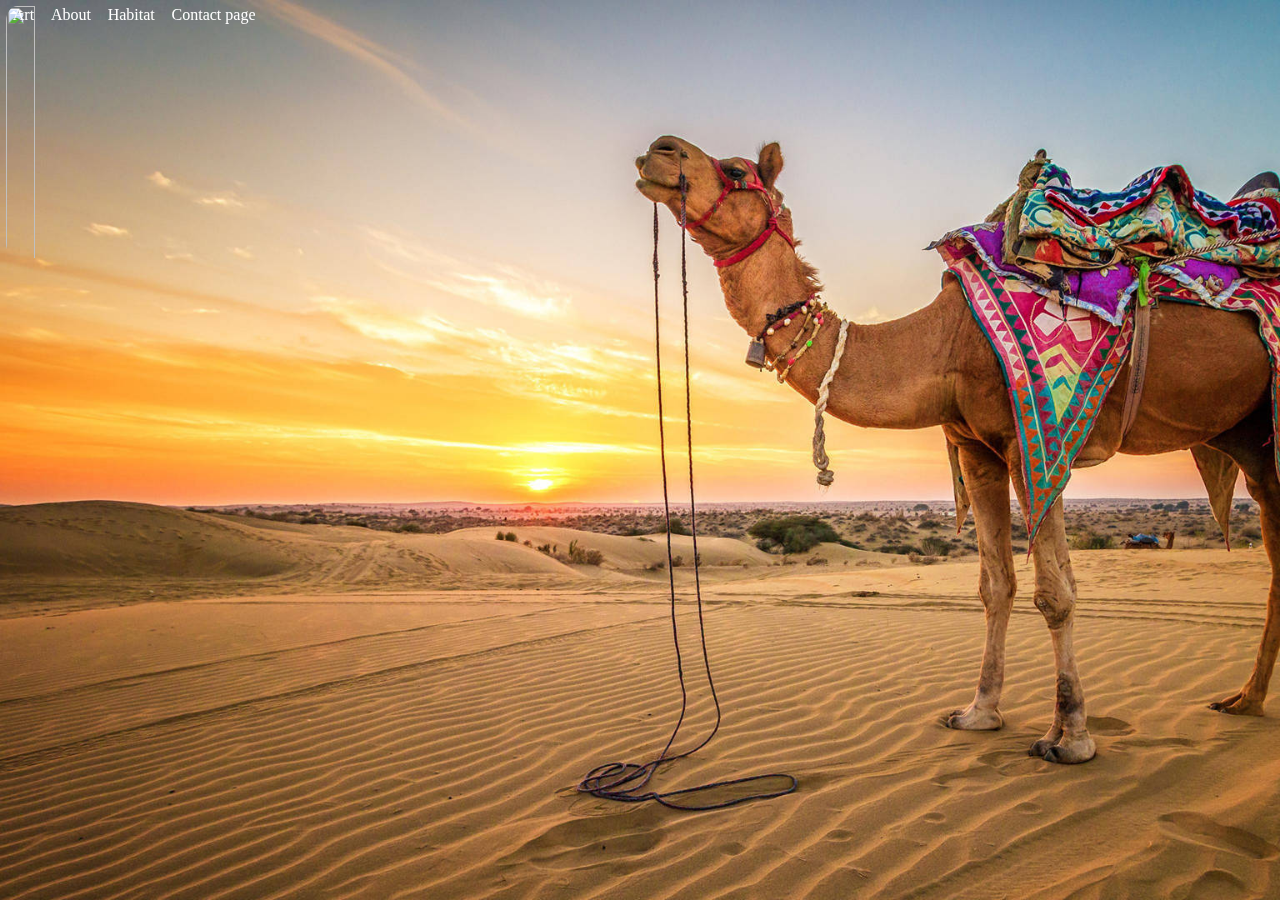
==== html/index.html @ 370a3611 "Create index.html" ====
<!DOCTYPE html>
<html lang="en">
    <head>
        <link rel="icon" href="97344-200.png" type="icon/png" sizes="32x32">
        <meta charset="UTF-8">
        <meta name="viewport" content="width=device-width, initial-scale=1.0">
        <link href="/css/main.css" rel="stylesheet">
        <title> Camels </title>

    </head>


    <body>
    
        <div class="imgagee">

            <img src="Studio-Project.png">

        </div>

        <div>
            <ol class="block_top">
                <li>Art</li>
                <a href="/html/about.html"><li>About</li></a>
                <li>Habitat</li>
                <a href="/html/contact.html"><li>Contact page</li></a>
           </ol>
        </div>

    </body>

</html>
---- css/main.css ----
.block_top {
    list-style-type: none;
    padding: 0;
    margin: 0;
}

.block_top li {
    display: inline-block;
    margin-right: 0%;
    padding-left: 0.5%;
    padding-right: 0.5%;
    overflow: visible;
    color: white;
    
}

.imgagee {
        height: 4%;
        width: 100%;
        position: fixed;
        z-index:-2;
}

.imgagee img {
    width: 15%;
    height: 700%;
    border-radius: 6%;
}

html, body{
    margin: 0%;
    padding: 0%;
    height: 100vh;
    width: 100vw;
}

body {
    padding: 0.5%;
    background-image: url('/pic/camelbakgrunn132.jpg');
    background-position: center center center center;
    height: 100vh;
    width: 100vw;
    background-repeat: no-repeat;
    background-size: cover;
    top: 0%;
    left: 0%;
    z-index: -1;
    background-attachment: fixed;
}



.longtextp {
    text-align: left;
    margin-left: 1%;
}

.about li {
    margin-top: 0%;


}

.block_top :hover {
    color: orange;
}
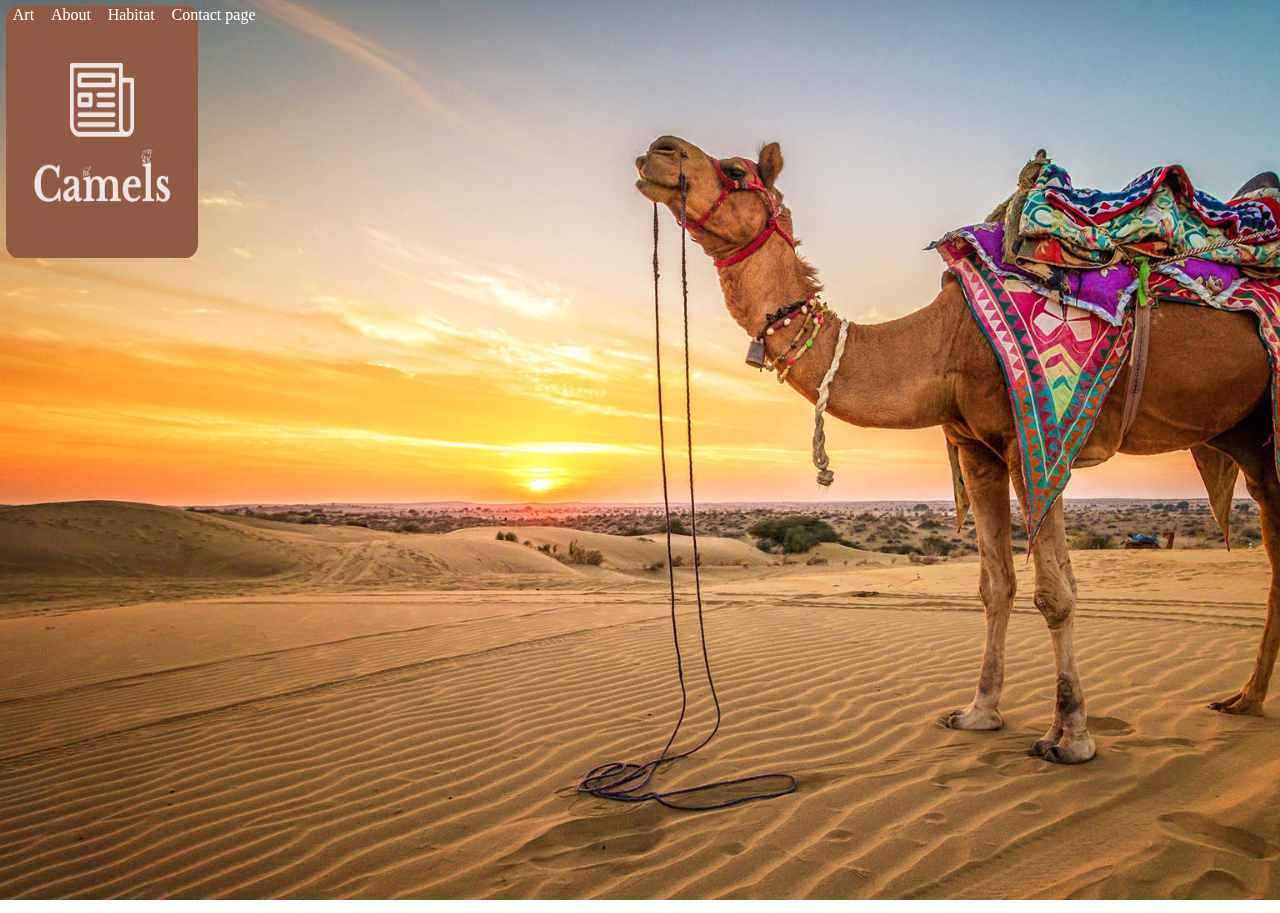
==== commit 2a46334f: "Update index.html" ====
--- a/html/index.html
+++ b/html/index.html
@@ -14,7 +14,7 @@
     
         <div class="imgagee">
 
-            <img src="Studio-Project.png">
+            <img src="/pic/Studio-Project.png">
 
         </div>
 
